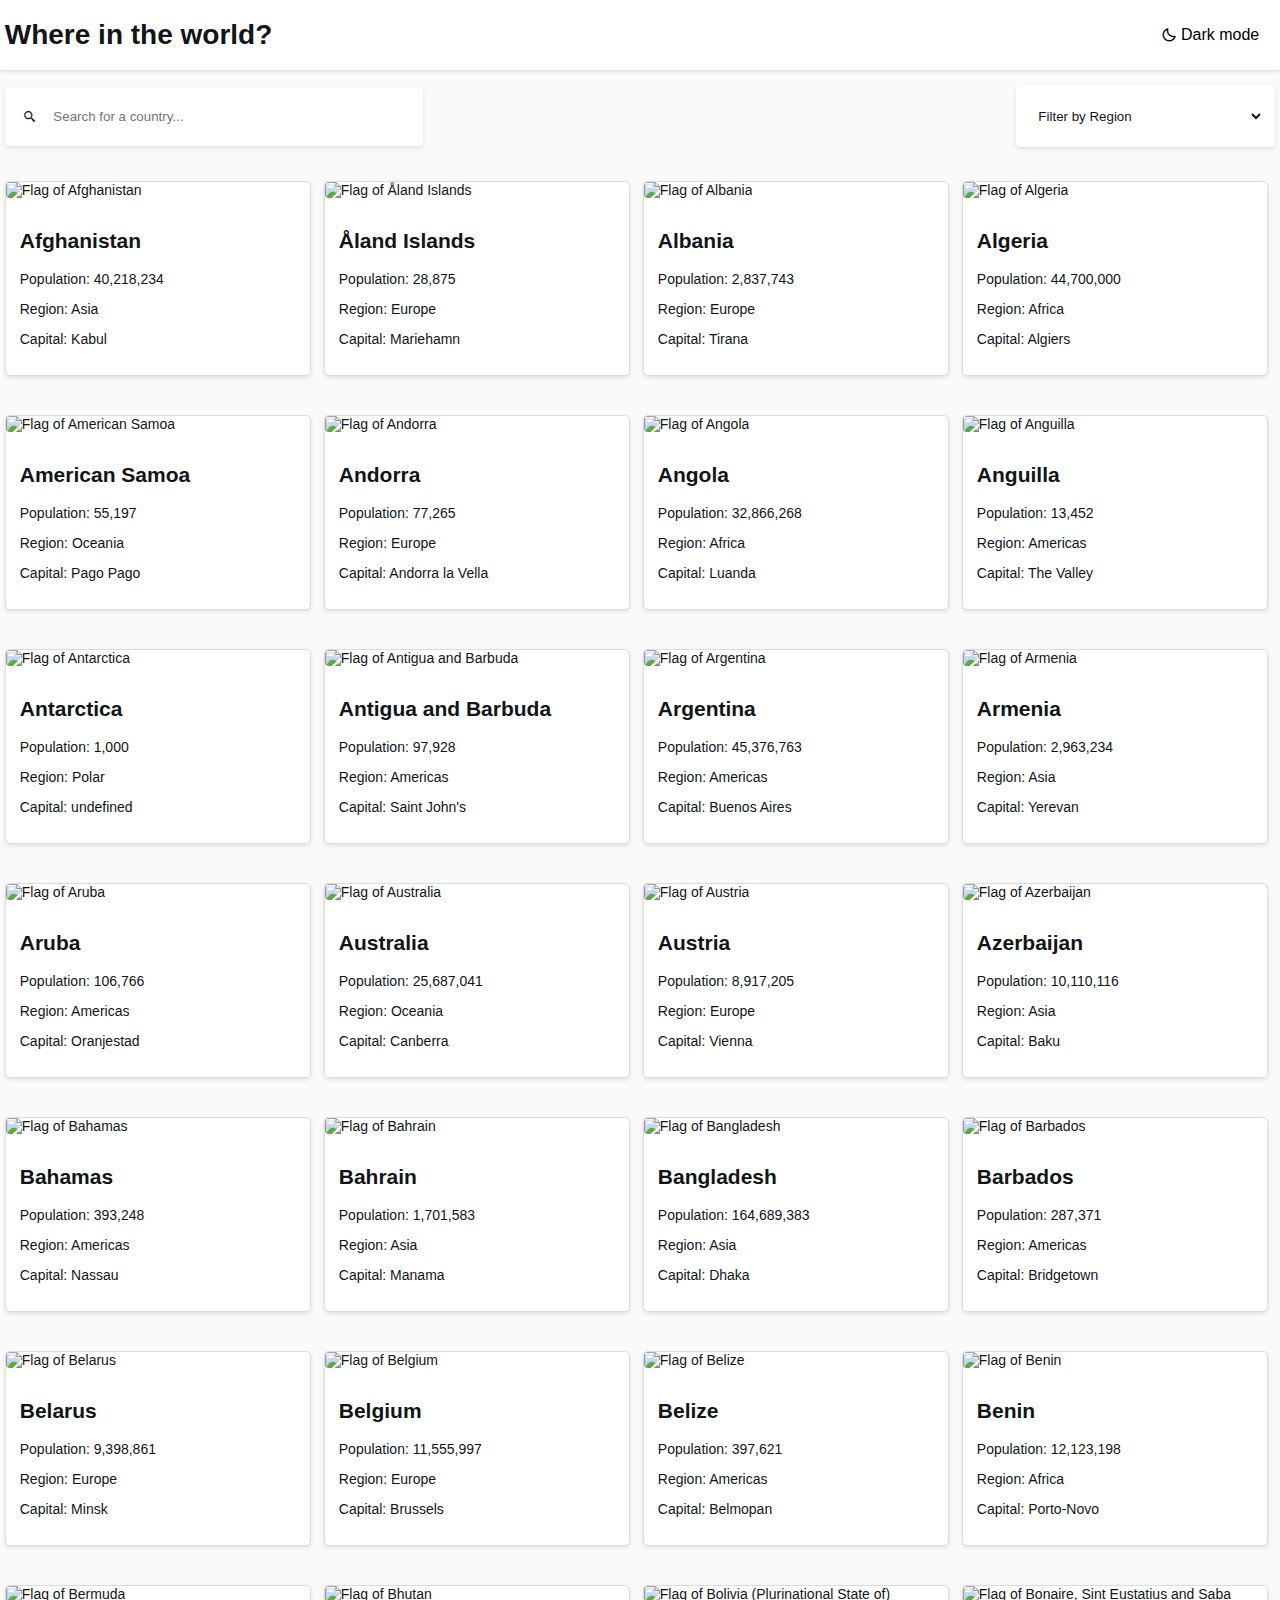
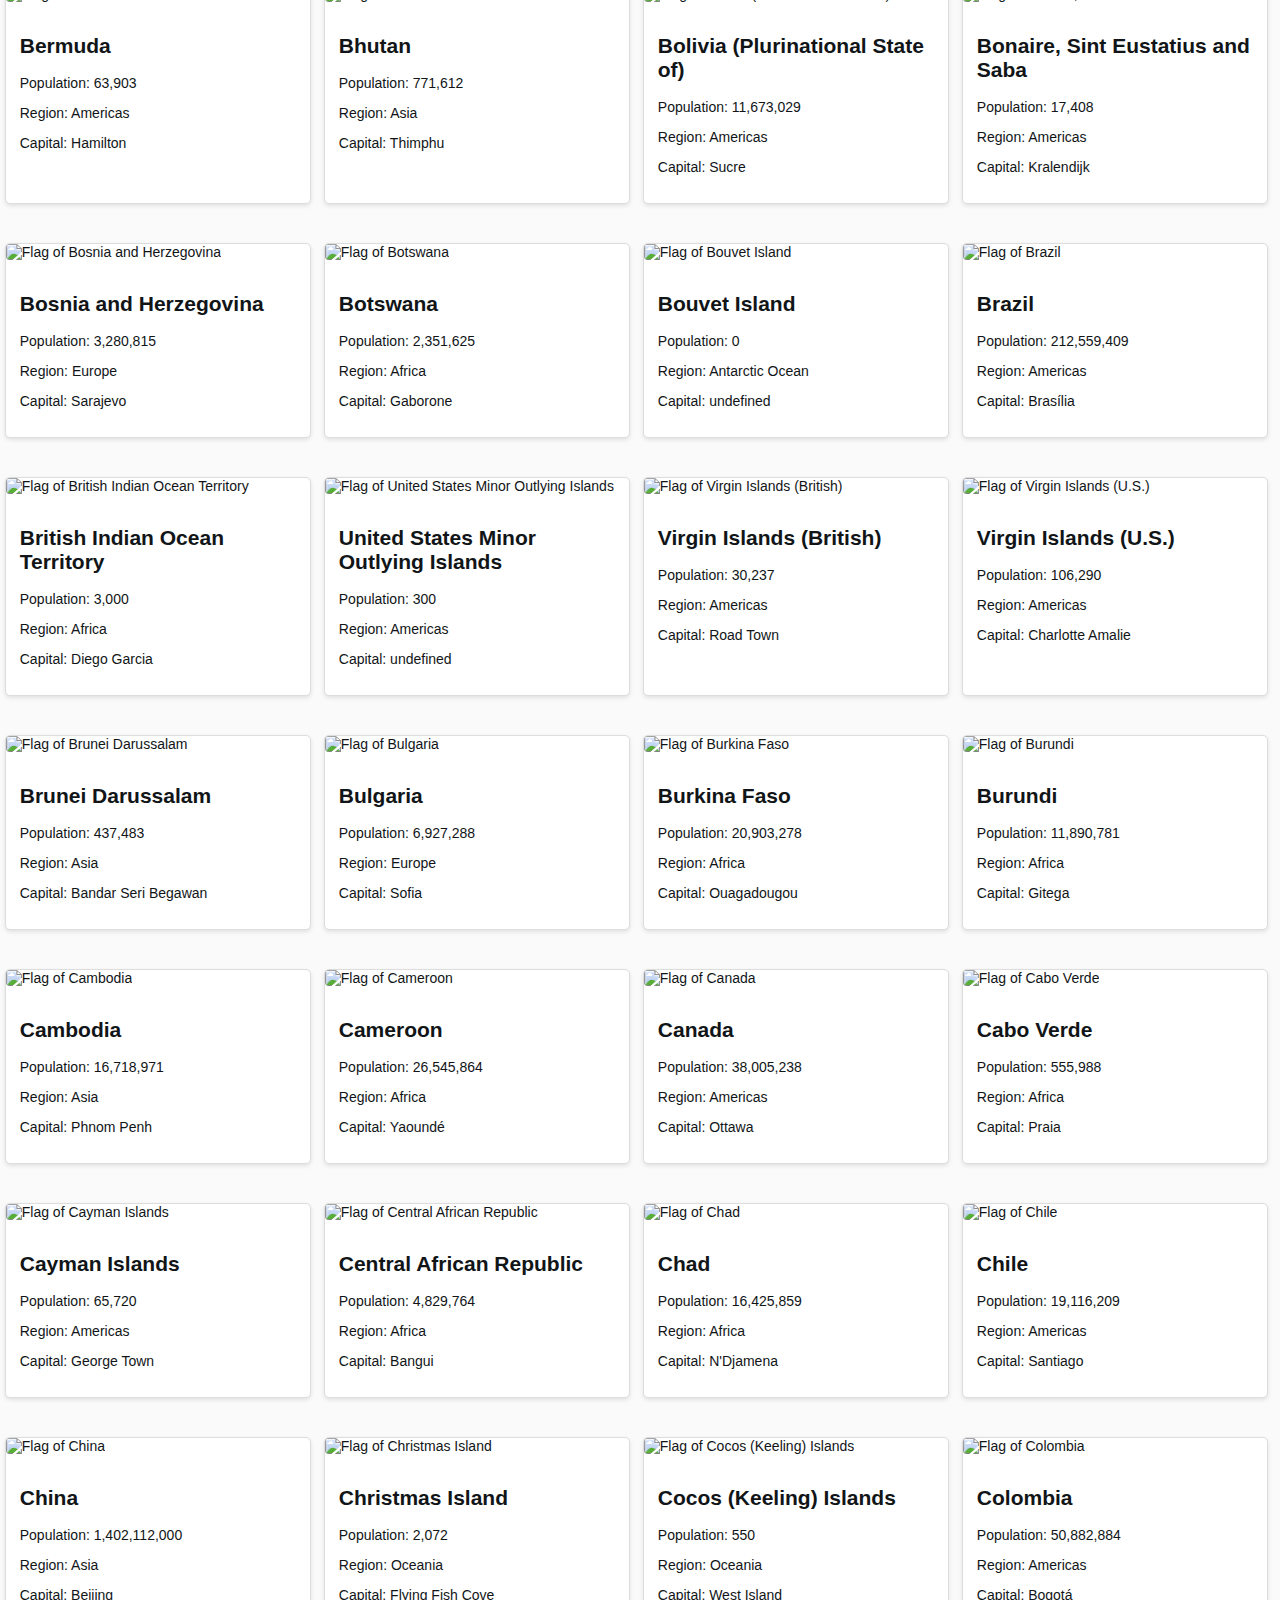
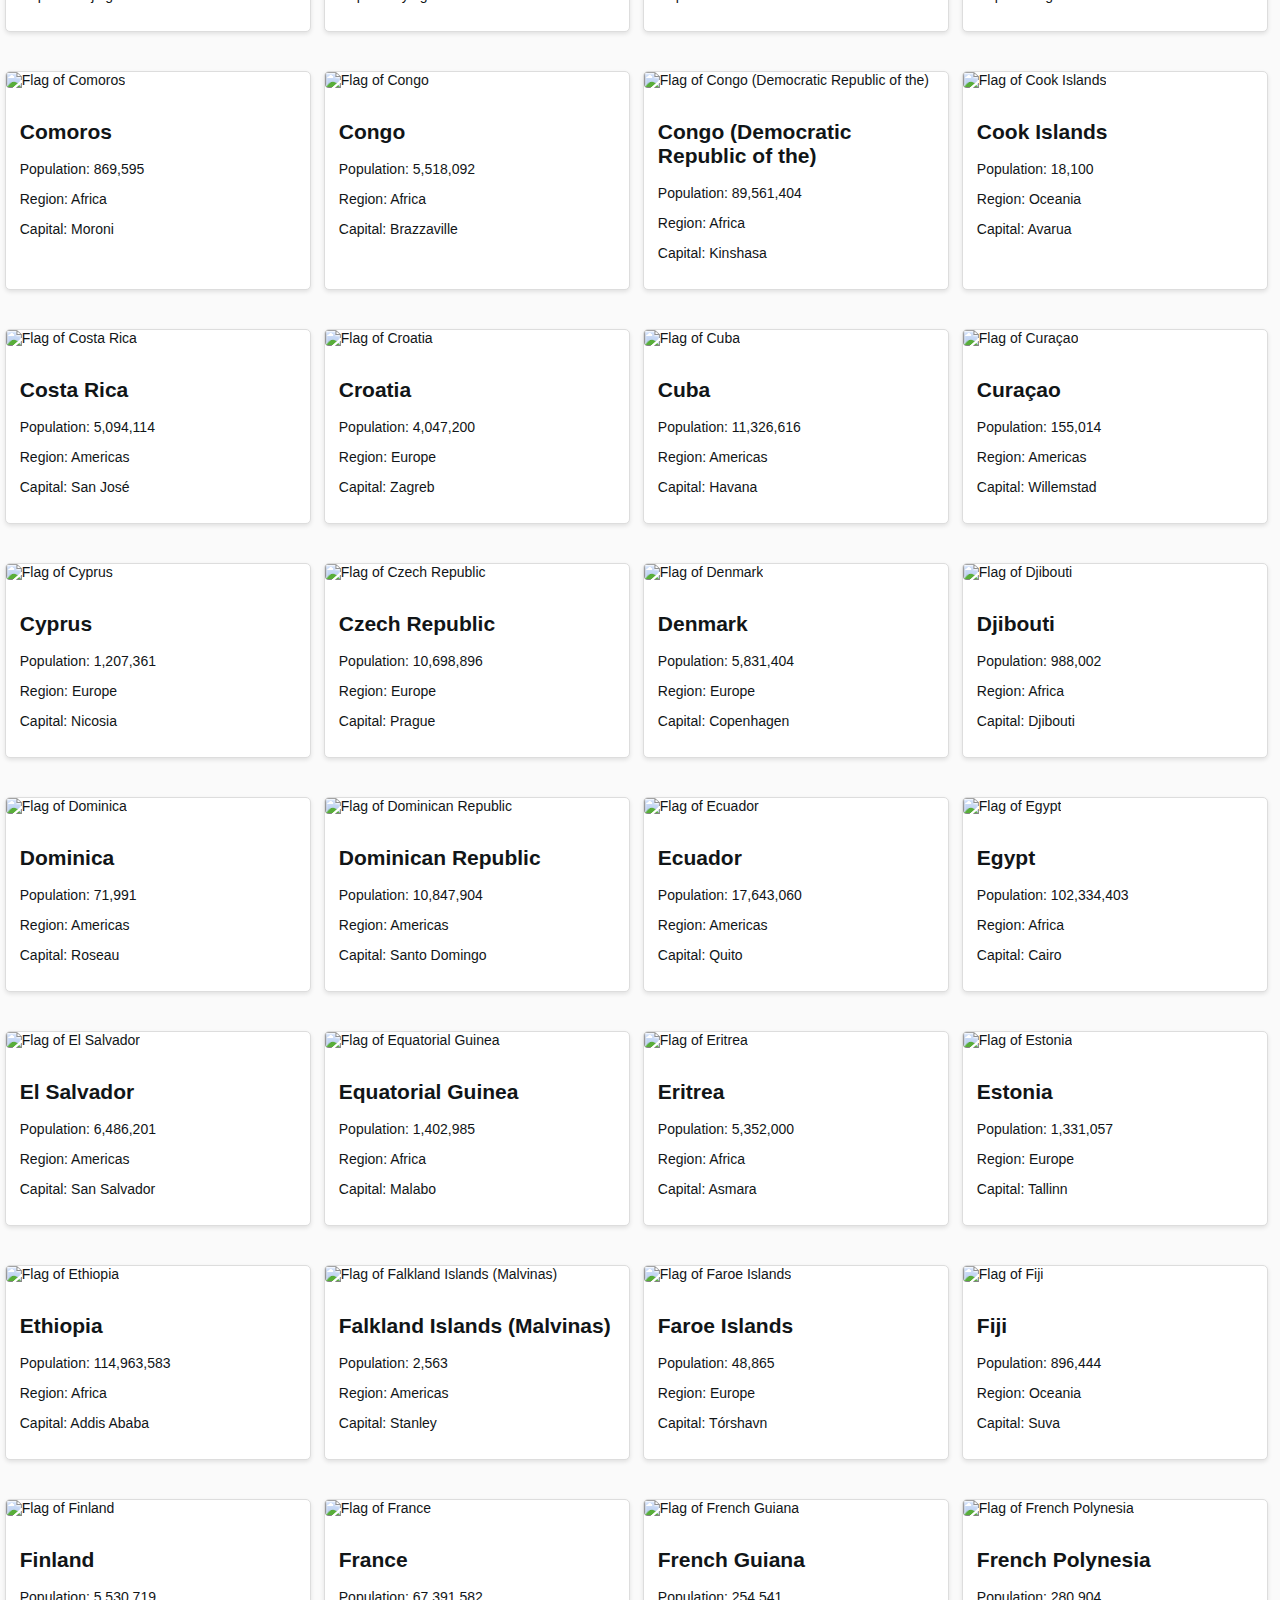
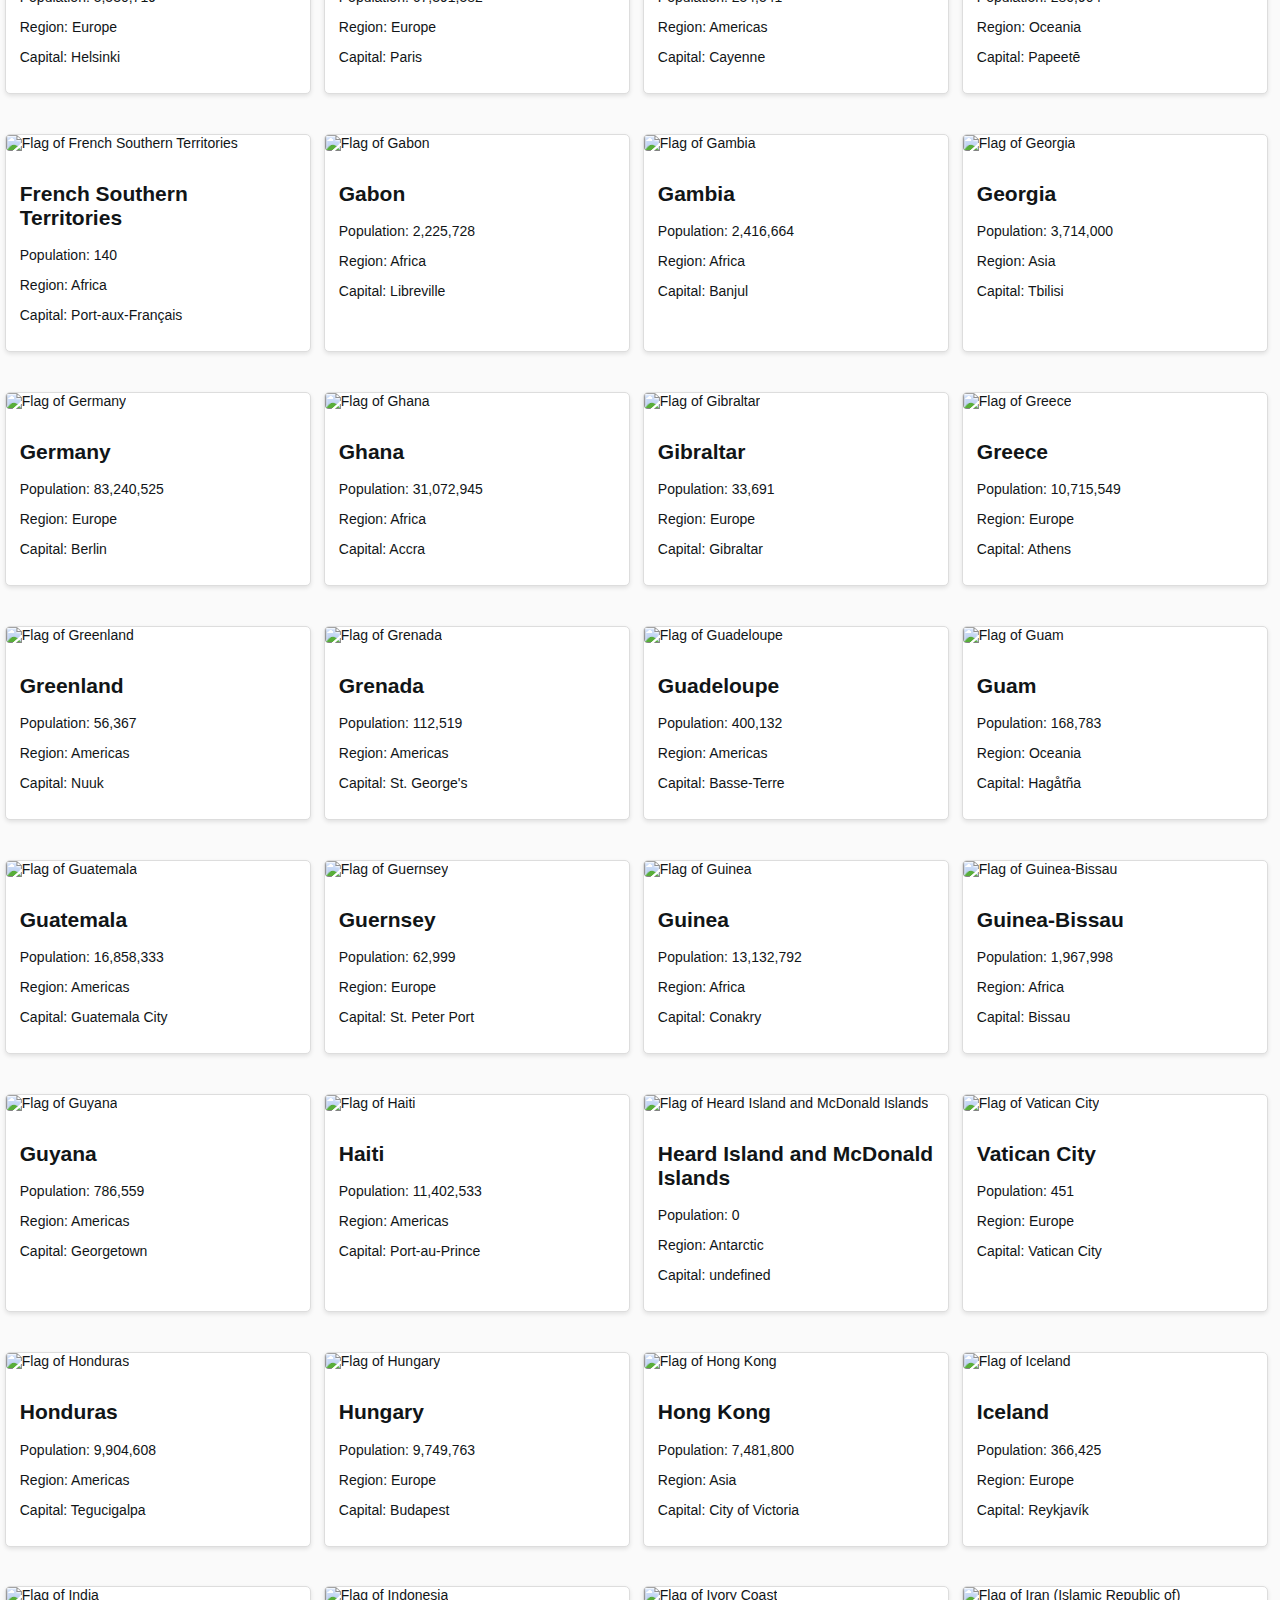
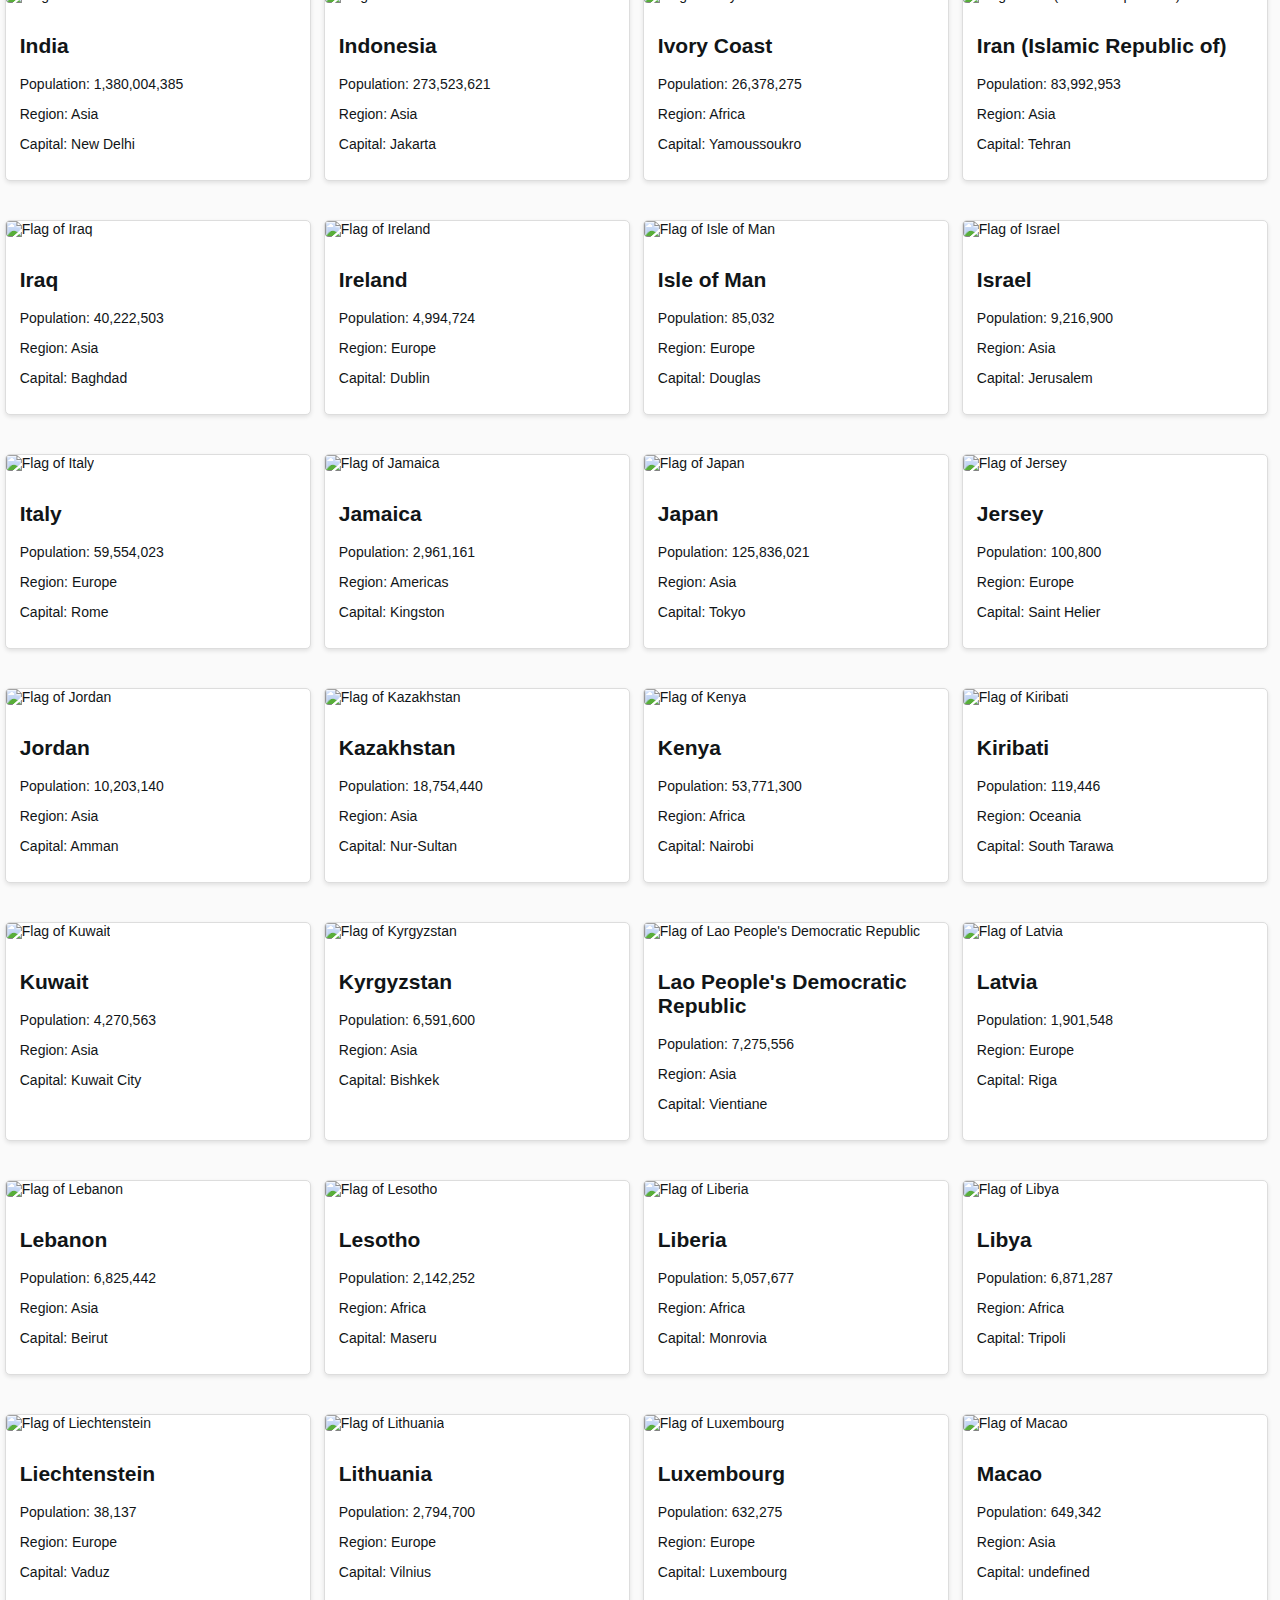
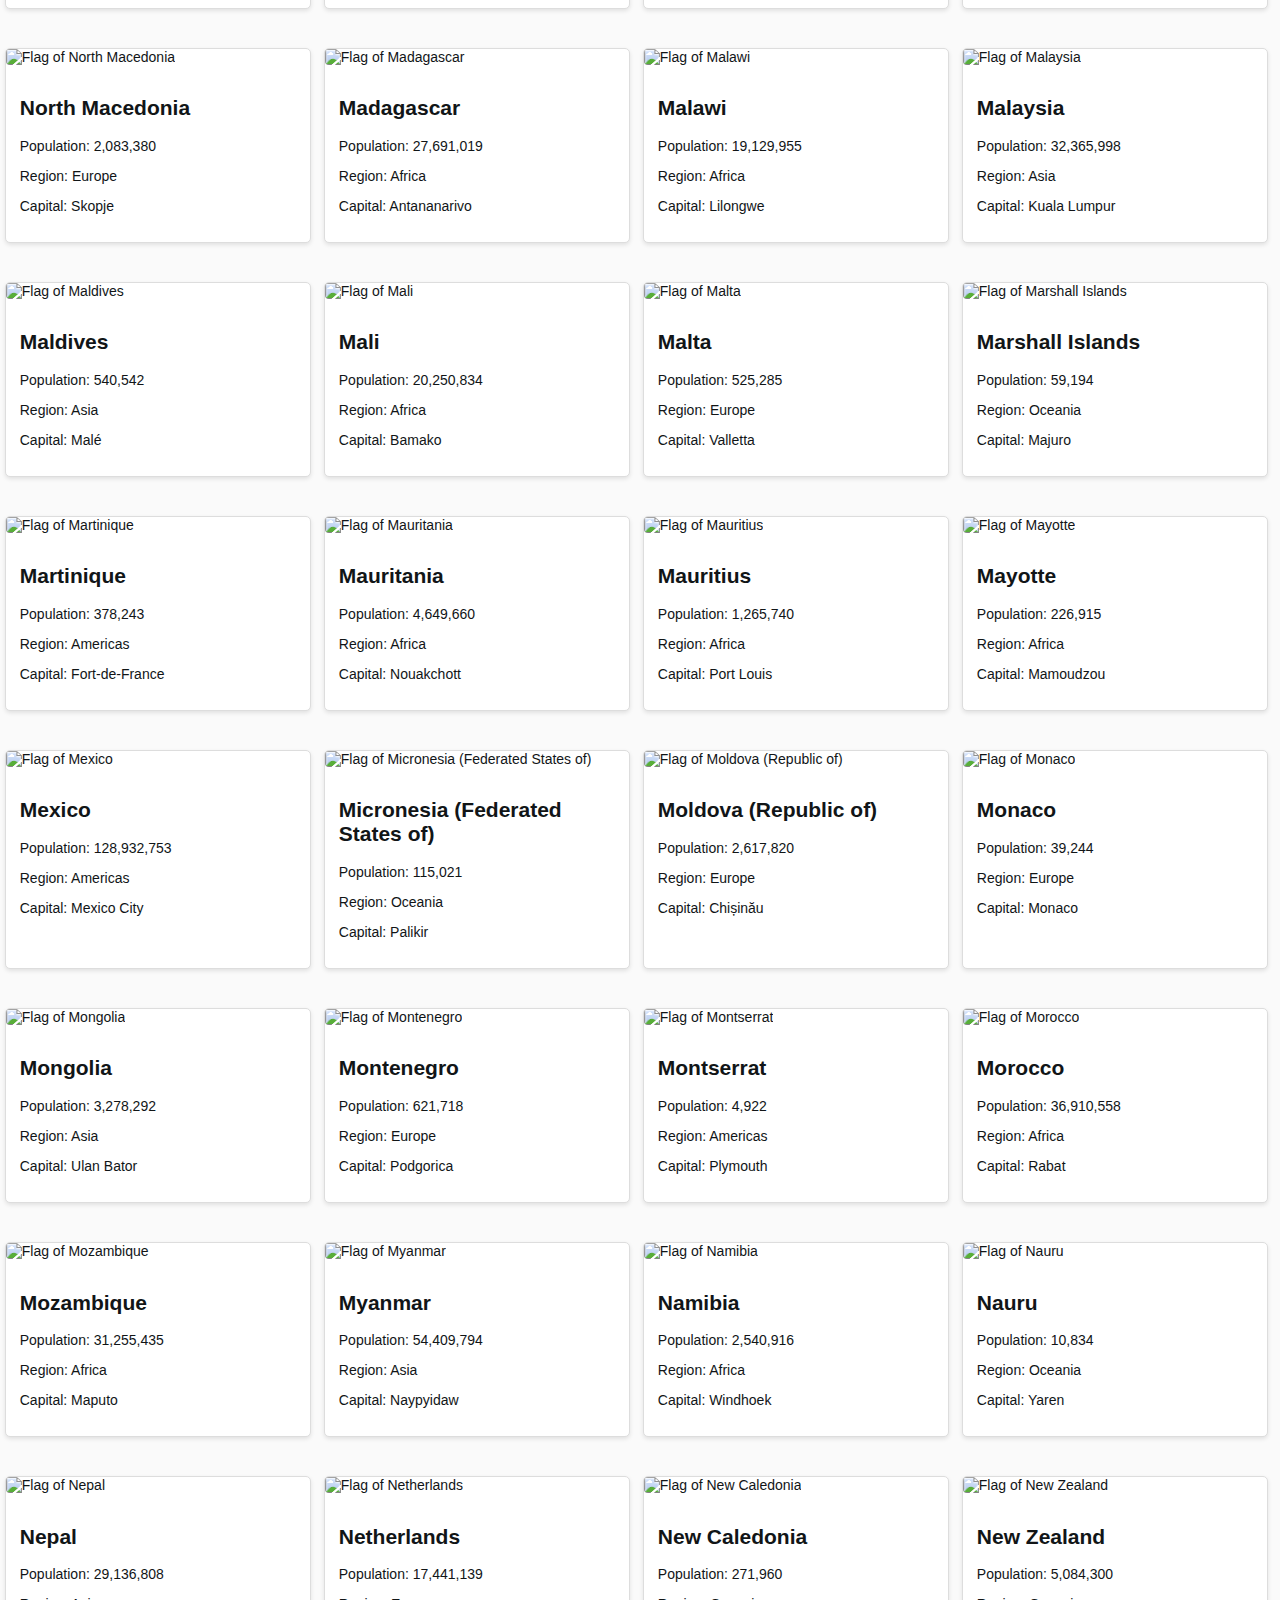
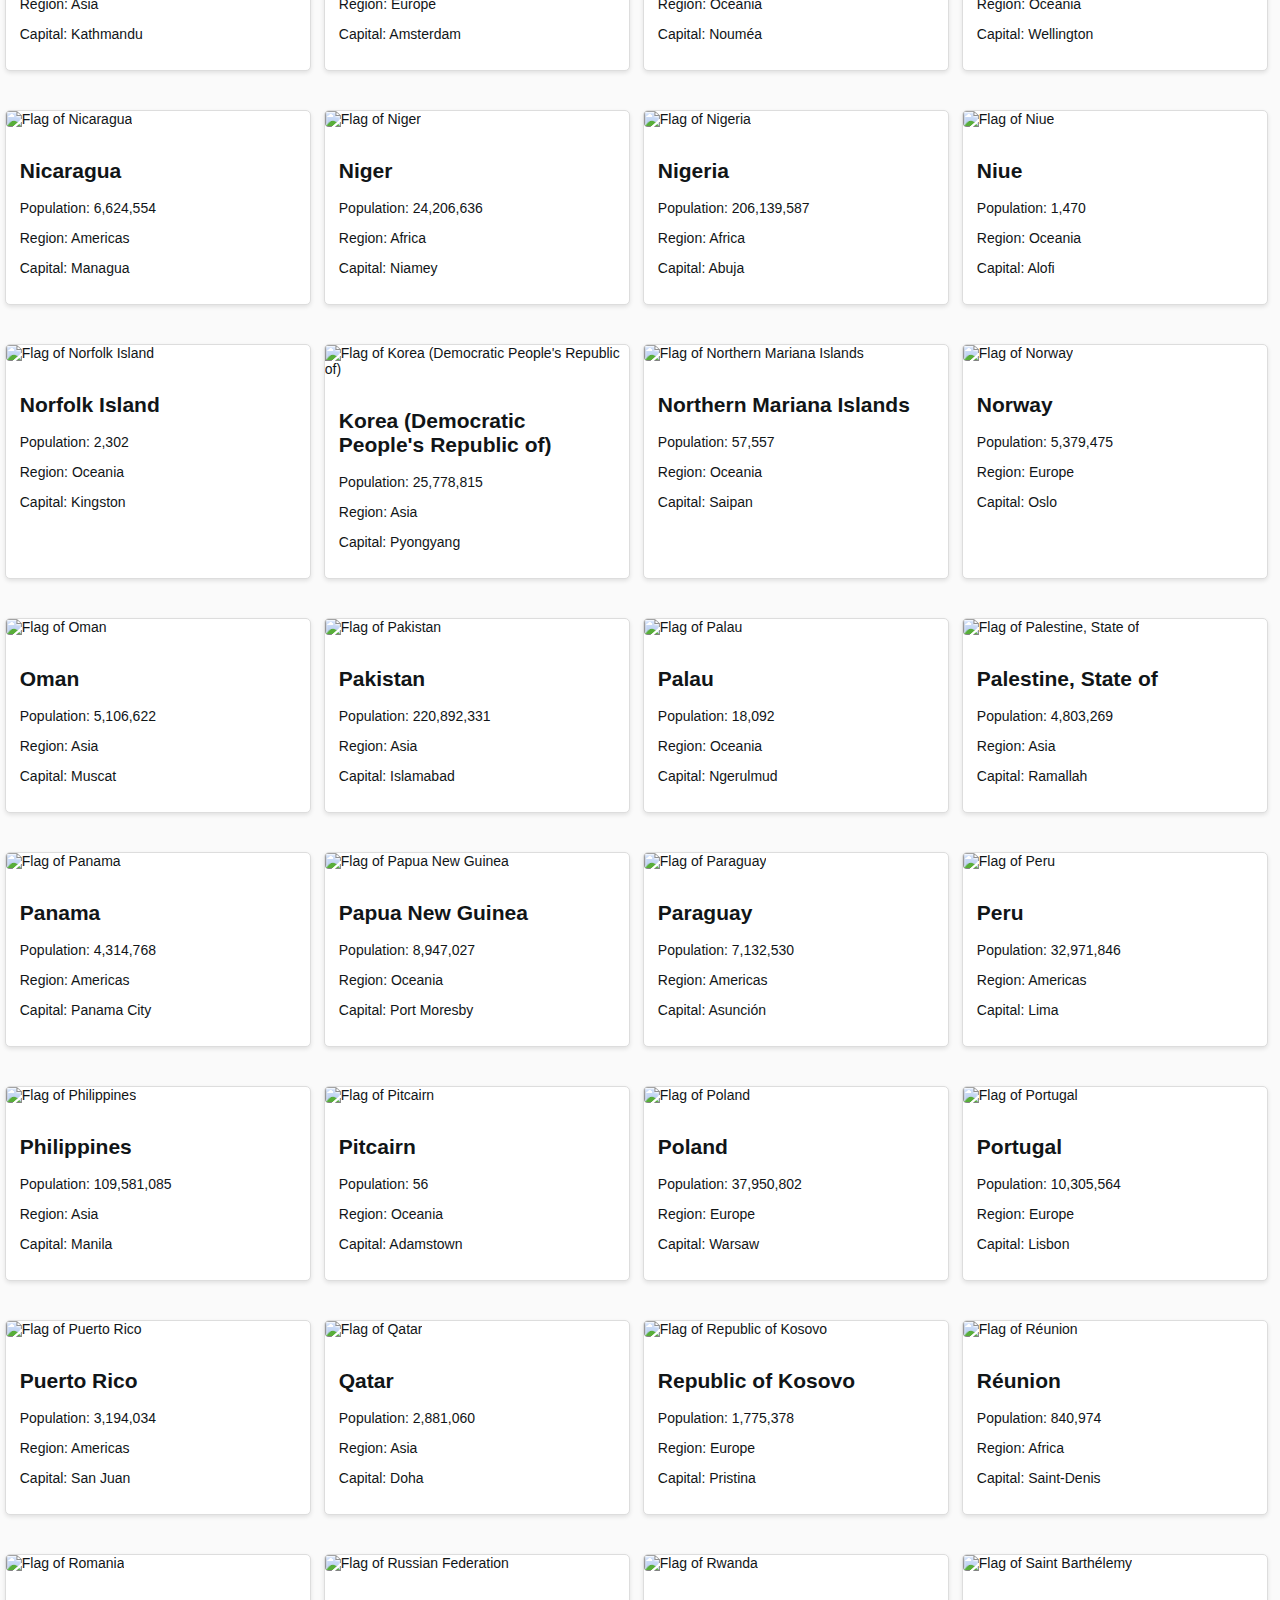
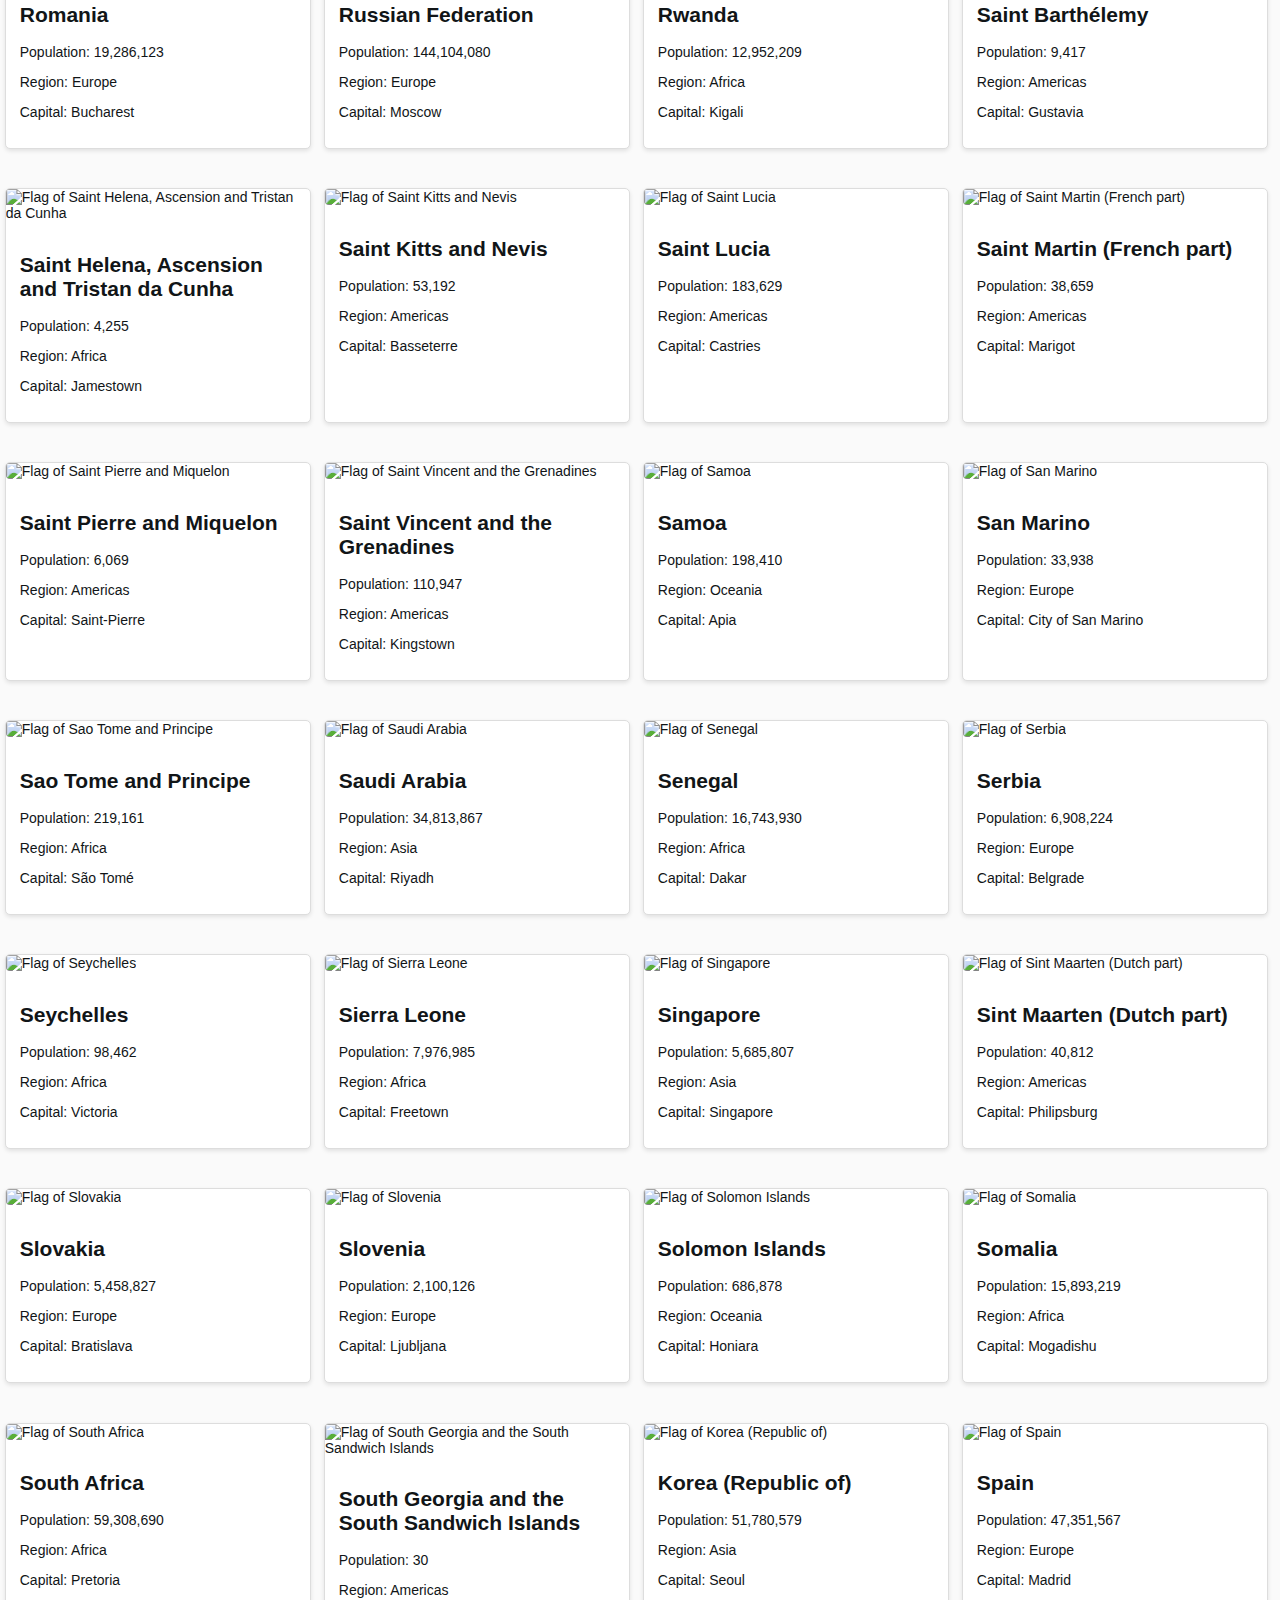
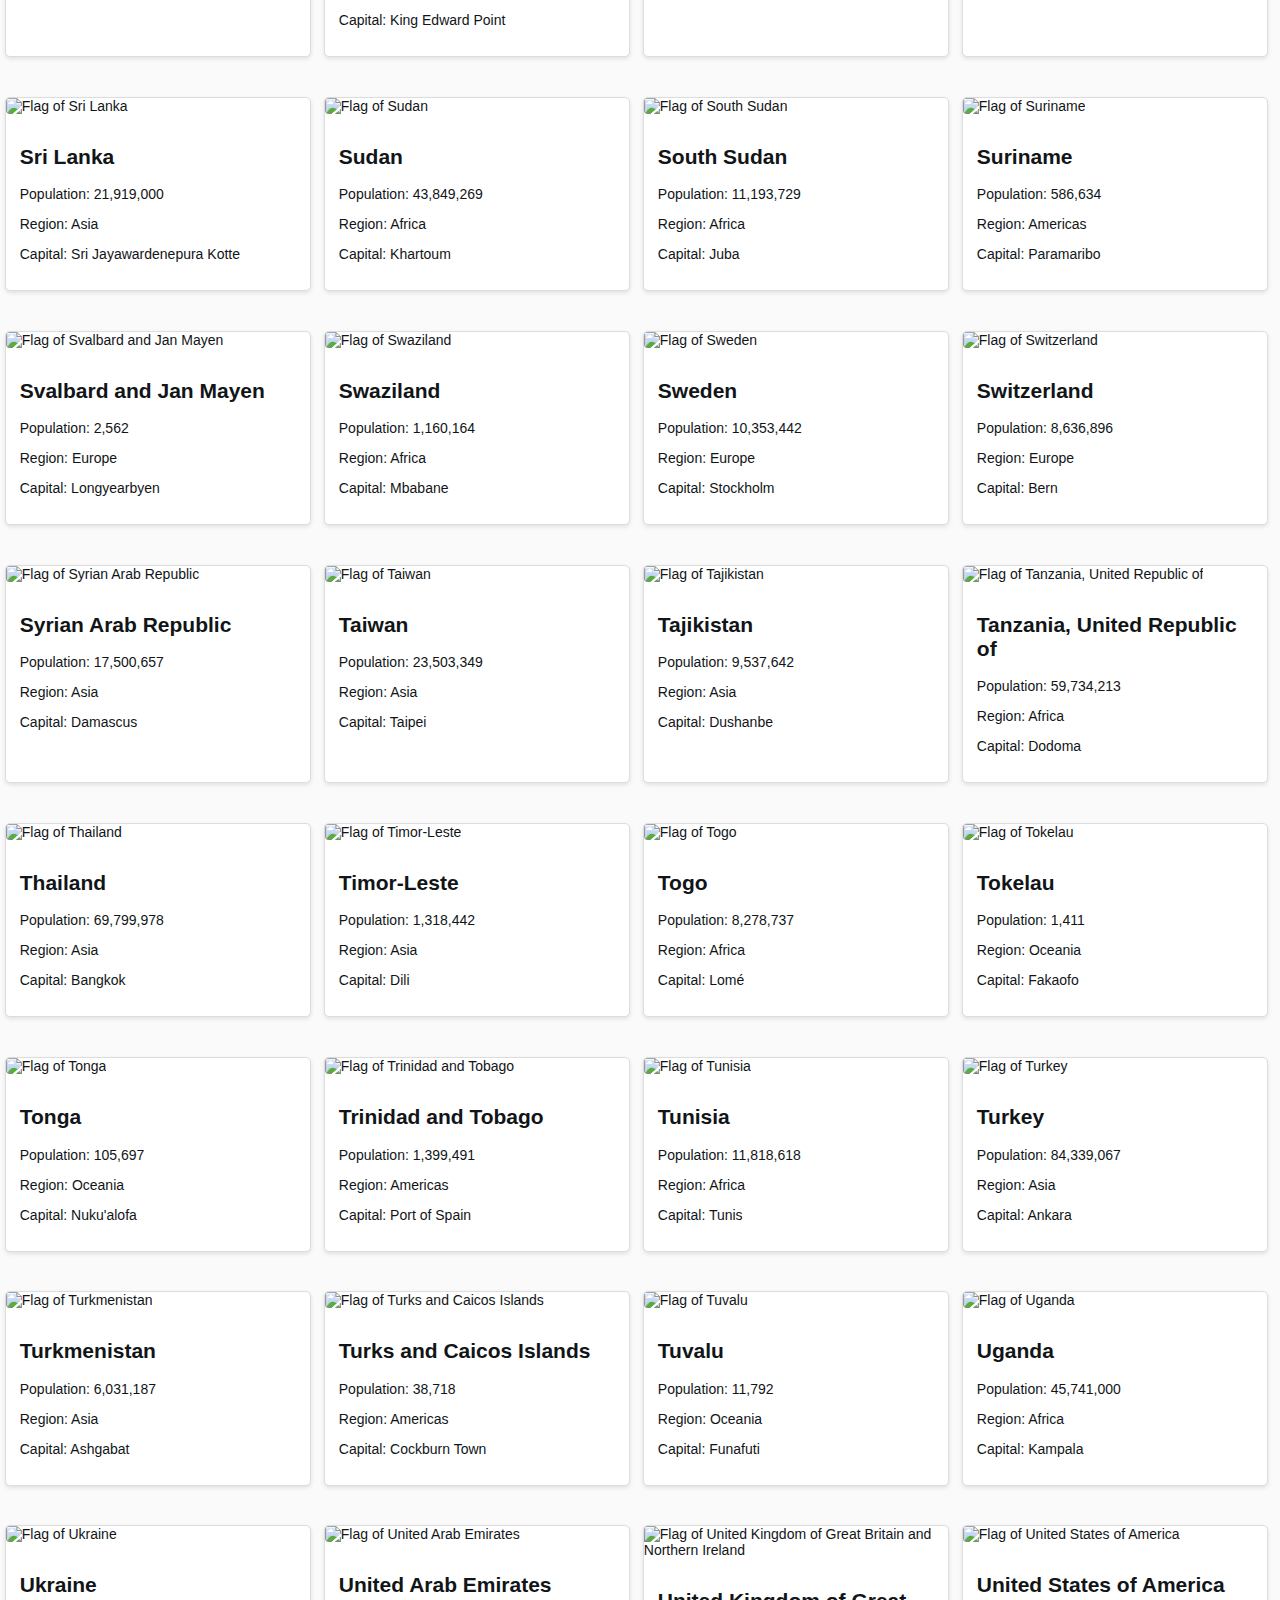
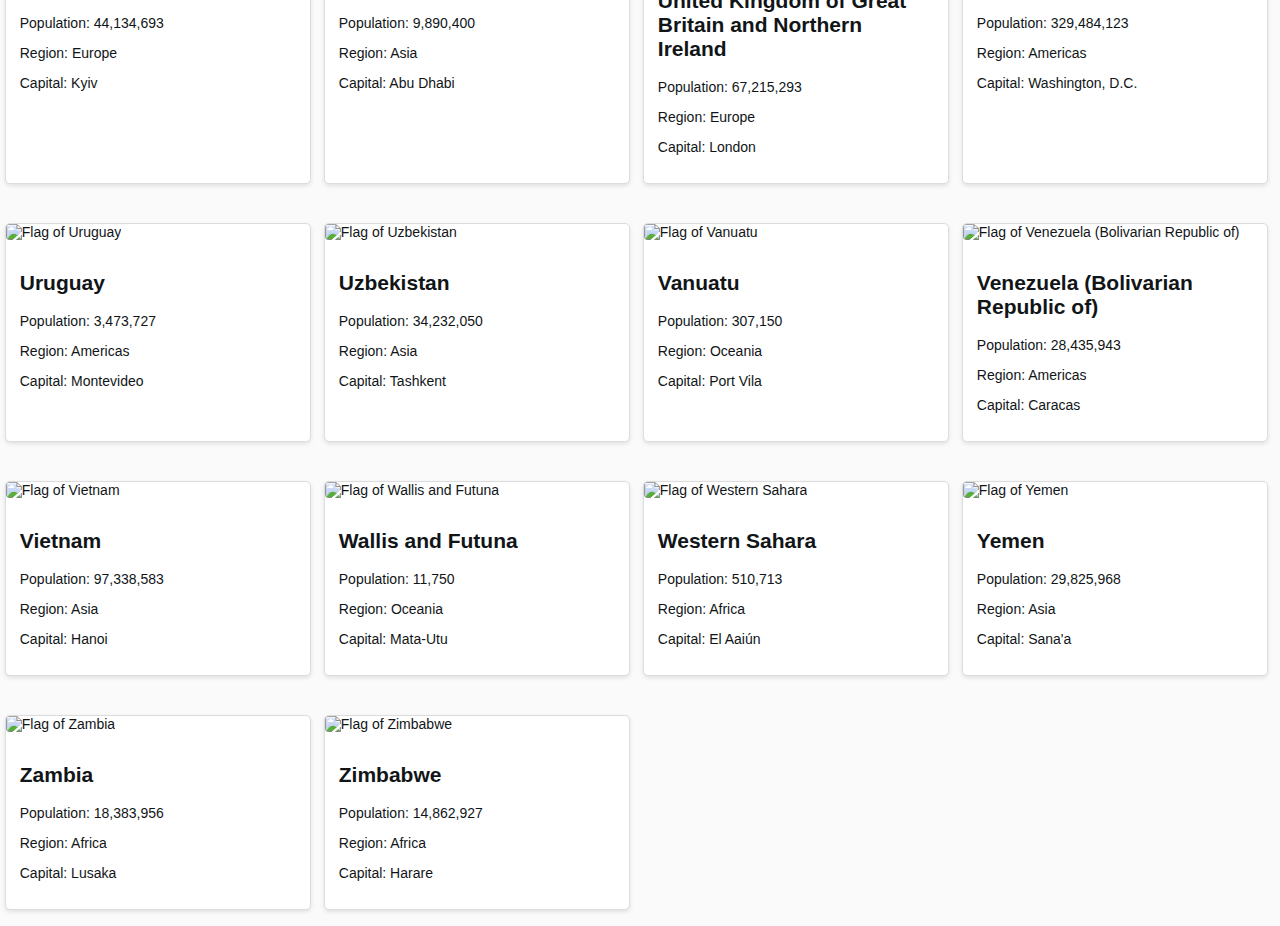
==== index.html @ 4d69c3cb "initial commit" ====
<!DOCTYPE html>
<html lang="en">
<head>
    <meta charset="UTF-8">
    <meta name="viewport" content="width=device-width, initial-scale=1.0">
    <title>Rest Countries API</title>
    <!-- Boxicons CDN -->
    <link href='https://unpkg.com/boxicons@2.1.4/css/boxicons.min.css' rel='stylesheet'>
    <link rel="stylesheet" href="style.css">
</head>
<body>
    <header>
        <nav class="container">
            <h1>Where in the world?</h1>
            <button id="toggle-theme"><i class='bx bx-moon'></i>Dark mode</button>
        </nav> 
    </header>
    <section class="container">
        <div class="search-container">
            <div id="search-input">
                <i class='bx bx-search-alt-2'></i>
                <input type="text" id="search" placeholder="Search for a country...">
            </div>
            <div class="select-wrapper">
                <select id="region-filter">
                    <option value="">Filter by Region</option>
                    <option value="Africa">Africa</option>
                    <option value="Americas">Americas</option>
                    <option value="Asia">Asia</option>
                    <option value="Europe">Europe</option>
                    <option value="Oceania">Oceania</option>
                </select>
            </div>
        </div>
    </section>

    <section class="container">
        <main id="displayCountries">
        
        </main>
    </section>



    <script src="main.js"></script>
</body>
</html>
---- style.css ----
/* 
## Colors

### Neutral

- Dark Blue (Dark Mode Elements): hsl(209, 23%, 22%)
- Very Dark Blue (Dark Mode Background): hsl(207, 26%, 17%)
- Very Dark Blue (Light Mode Text): hsl(200, 15%, 8%)
- Dark Gray (Light Mode Input): hsl(0, 0%, 52%)
- Very Light Gray (Light Mode Background): hsl(0, 0%, 98%)
- White (Dark Mode Text & Light Mode Elements): hsl(0, 0%, 100%)

## Typography

### Body Copy

- Homepage Items: 14px
- Detail Page: 16px 

### Fonts

- Family: [Nunito Sans](https://fonts.google.com/specimen/Nunito+Sans)
- Weights: 300, 600, 800
*/


@import url("https://fonts.google.com/specimen/Nunito+Sans");

body {
    font-family: "Nunito Sans", sans-serif;
    font-optical-sizing: auto;
    background-color: var(--light-gray);
    color: var(--text-color);
    margin: 0;
    padding: 0;
    transition: background-color 0.3s, color 0.3s;
    font-size: 14px;
}

:root {
    --bg-color: hsl(0, 0%, 100%);
    --text-color: hsl(200, 15%, 8%);
    --light-gray: hsl(0, 0%, 98%);
    --box-shadow:  0 2px 4px rgba(0, 0, 0, 0.1);
    --box-shadow-dark: 0 4px 6px rgba(10, 10, 10, 0.3);
    --border-radius: 0.25rem;
}

body.dark-mode {
    --bg-color: hsl(207, 26%, 17%);
    --text-color: hsl(0, 0%, 100%);
    background: var(--bg-color);
    color: var(--text-color);
}

body.dark-mode input, select#region-filter {
    color: var(--text-color);
}

body.dark-mode #toggle-theme {
    color: var(--text-color);
}

input, select, button {
    margin: 0 0.5rem;
    padding: 0.5rem;
}
/* Utility */
.container {
    max-width: 1440px;
    margin: 0 auto;
    padding: 0 .34em;
}

/* Header */
header {
    background-color: var(--bg-color);
    box-shadow: var(--box-shadow);
}

nav{
    display: flex;
    justify-content: space-between;
    align-items: center;
    /* padding: .5rem 1rem; */
}

#toggle-theme{
    display: flex;
    align-items: center;
    cursor: pointer;
    border: none;
    background: transparent;
    gap: .25em;
    font-size: 1rem;
}

/* Search Container */
.search-container {
    display: flex;
    justify-content: space-between;
    align-items: center;
    margin: 1.2em 0;
}

#search-input{
    background-color: var(--bg-color);
    padding: 1em 1.33em;
    display: flex;
    align-items: center;
    width: 30%;
    box-shadow: var(--box-shadow);
    border-radius: var(--border-radius);
}

#search-input input{
    background-color: transparent;
    width: 100%;
    border: none;
}

#search-input input:focus,
#region-filter:focus{
    outline: none;
}

.select-wrapper{
    display: flex;
    align-items: center;
    width: 20%;
    background-color: var(--bg-color);
    box-shadow: var(--box-shadow);
    border-radius: var(--border-radius);
    padding: 1em .2em;
}

#region-filter{
    background-color: transparent;
    border: none;
    width: 100%;
}


/* Display Countries */
#displayCountries{
    display: grid;
    grid-template-columns: repeat(auto-fit, minmax(300px, 1fr));
    gap: .4em;
}

.country-card {
    background-color: var(--bg-color);
    border: 1px solid #ddd;
    border-radius: 5px;
     margin: 1.2em 0;
    width: 97%;
    box-shadow: 0 2px 4px rgba(0, 0, 0, 0.1);
    transition: transform 0.2s;
}

.extra-info{
    padding: 1em;
}

.country-card:hover {
    transform: scale(1.05);
}

.country-card img {
    width: 100%;
    height: 200px;
    border-radius: var(--border-radius);
}


/* Media Queries for Different Screen Sizes */

@media only screen and (max-width: 768px) {
  #displayCountries {
    grid-template-columns: repeat(auto-fit, minmax(250px, 1fr));
  }
}

@media only screen and (min-width: 768px) and (max-width: 1044px) {
  #displayCountries {
    grid-template-columns: repeat(auto-fit, minmax(350px, 1fr));
  }
}
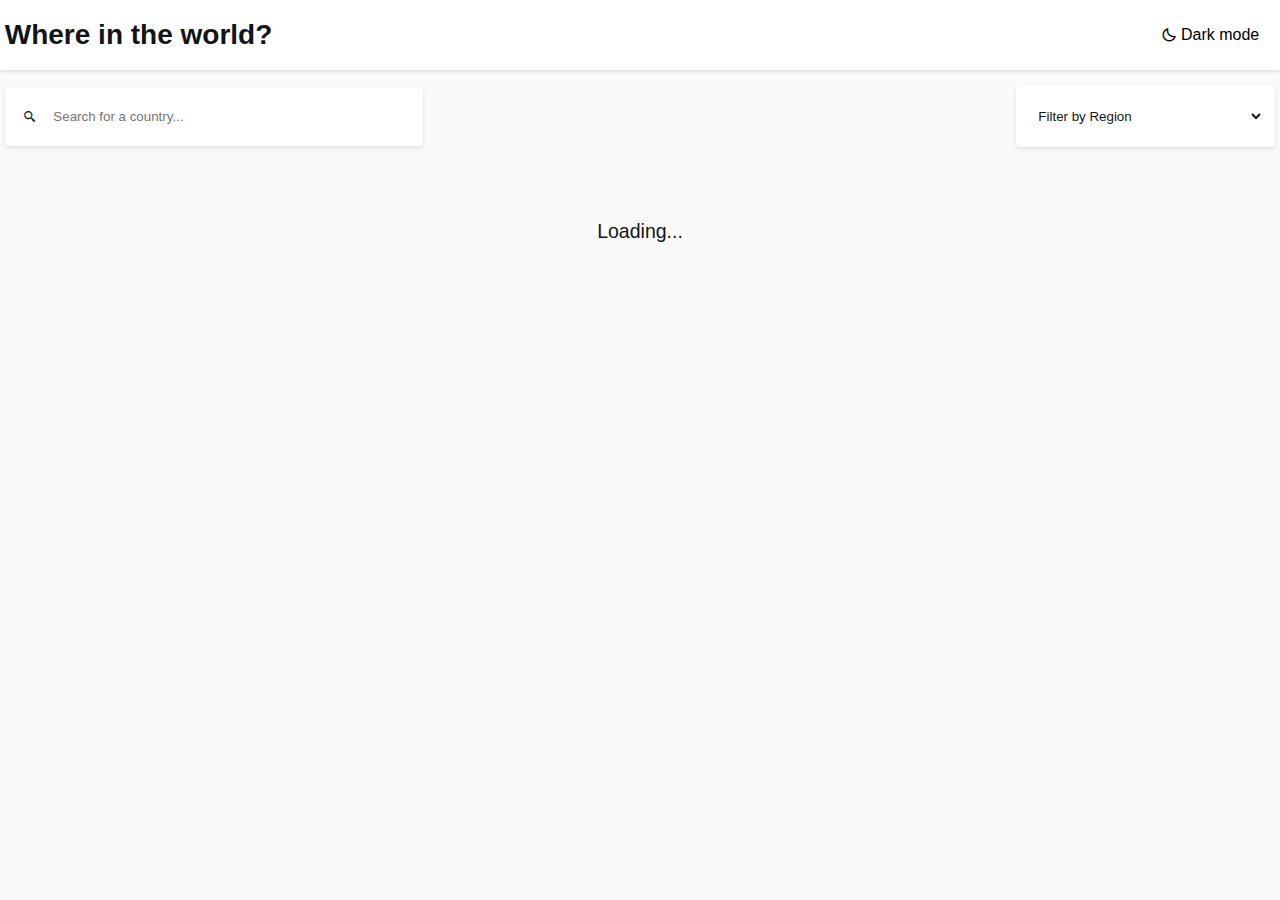
==== commit 0285ecd3: "modified file structures" ====
--- a/index.html
+++ b/index.html
@@ -33,7 +33,8 @@
             </div>
         </div>
     </section>
-
+    <!-- Loading Message -->
+    <div class="loading-message">Loading...</div>
     <section class="container">
         <main id="displayCountries">
         
--- a/style.css
+++ b/style.css
@@ -140,6 +140,12 @@
     width: 100%;
 }
 
+/* Loading Message */
+.loading-message{
+    text-align: center;
+    margin-top: 3.75em;
+    font-size: 1.22rem;
+}
 
 /* Display Countries */
 #displayCountries{
@@ -152,8 +158,9 @@
     background-color: var(--bg-color);
     border: 1px solid #ddd;
     border-radius: 5px;
-     margin: 1.2em 0;
-    width: 97%;
+    margin: 1.2em 0;
+    width: 350px;
+    height: 380px;
     box-shadow: 0 2px 4px rgba(0, 0, 0, 0.1);
     transition: transform 0.2s;
 }
